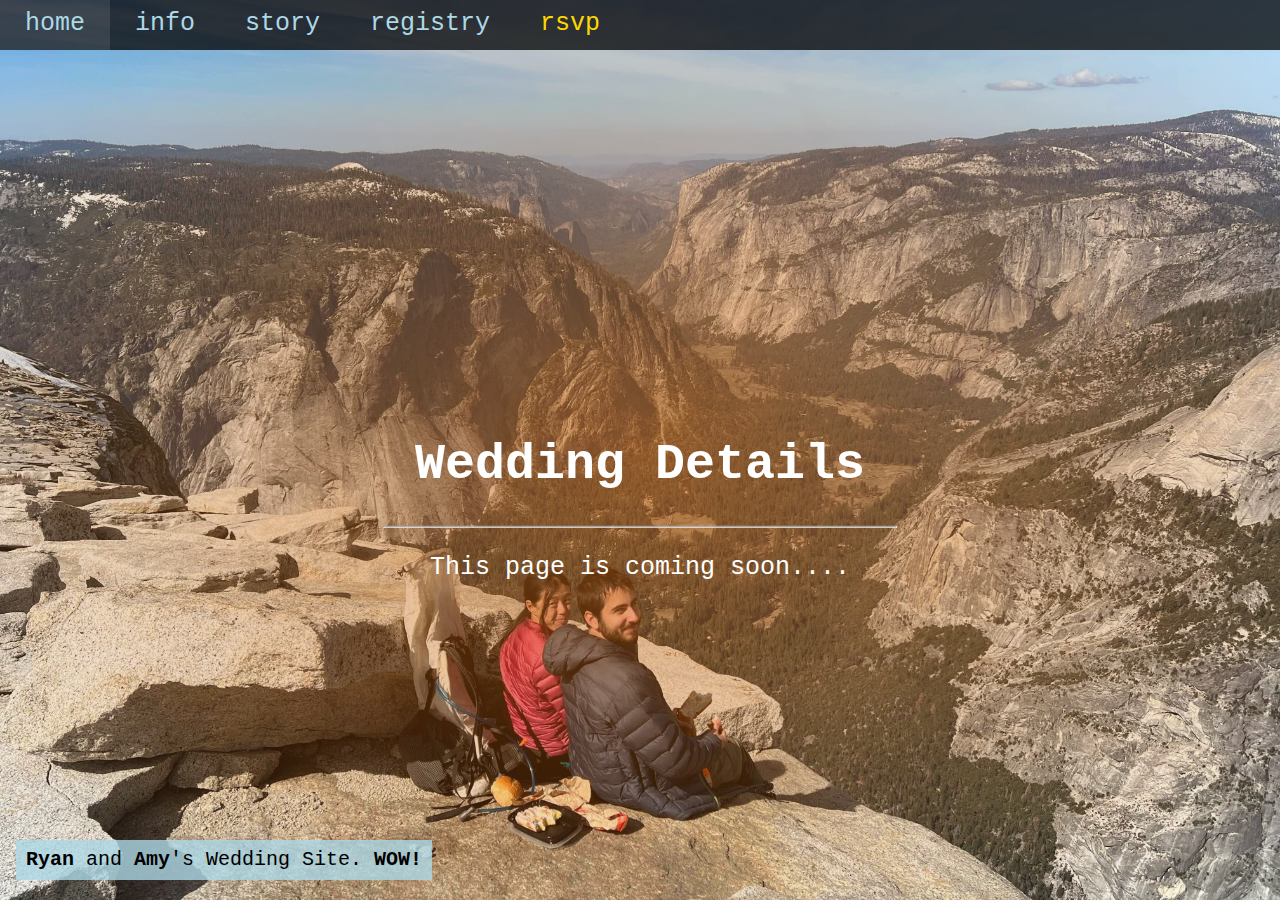
==== info.html @ 7855ce76 "add other pages, sparkles, and more styling" ====
<!DOCTYPE html>
<html>
<head>
    <link rel="stylesheet"  href="./style.css"/>
    <title>Amy + Ryan: Information</title>
</head>
<body>

<div class="nav">
    <div class="nav-item"> <a href="http://amyplusryan.com">home</a> </div>
    <div class="nav-item"> <a href="http://amyplusryan.com/info">info</a> </div>
    <div class="nav-item"> <a href="http://amyplusryan.com/story">story</a> </div>
    <div class="nav-item"> <a href="http://amyplusryan.com/registry">registry</a> </div>
    <div class="nav-item"> <a href="http://amyplusryan.com/rsvp" style="color:gold">rsvp</a> </div>
</div>

<div class="splash">
    <div class="middle">
        <h1>Wedding Details</h1>
        <hr>
        <p>This page is coming soon....</p>
    </div>
    <div class="bottomleft">
        <p><mark><b>Ryan</b> and <b>Amy</b>'s Wedding Site. <b>WOW!</b></mark></p>
    </div>
</div>

<script src="./sparkles.js"></script>
</body>
</html>
---- style.css ----
body, html {
  font-family: "Courier New", Courier, monospace;
  font-size: 25px;
  margin: 0;
  padding: 0;
  background: radial-gradient(rgba(200, 100, 15, 0.6), rgba(0, 0, 0, 0)), url('./halfdome_bread.jpg');
  background-position: center;
  background-size: cover;

  height: 100%;
  width: 100%;
  overflow: hidden;
}

mark {
  display: inline-block;
  background-color: rgba(173, 216, 230, .8);
  padding-left: .5em;
  padding-right: .5em;
  height: 2em;
  line-height: 2em;
  vertical-align: center;
}

.rsvp-form-wrapper {
  width: 100%;
  height: calc(100% - 4em);
  display: flex;
  justify-content: center;
}

.rsvp-form {
  position: relative;
  top: 2em;
  width: 80%;
  height: 100%;
  max-width: 720px;
}

.nav {
  background: rgba(0, 0, 0, .75);
  height: 2em;
  vertical-align: middle;
}

@media (max-width: 625px) {
  .nav {
    height: 4em
  }
}

.nav-item {
  float: left;
  padding-left: 1em;
  padding-right: 1em;
  height: 2em;
  text-align: center;
}

.nav-item a {
  color: rgb(173, 216, 230);
  text-decoration: none;
  line-height: 1.9em;
  vertical-align: middle;
  text-align: center;
}

.nav-item:hover {
  color: red;
  background: rgba(255, 255, 255, 0.1);
}

.splash {
  height: calc(100% - 2em);
  width: 100%;
  position: absolute;
}

.topleft {
  position: absolute;
  top: 0;
  left: 16px;
  color: white;
}

.bottomleft {
  position: absolute;
  font-size: 20px;
  bottom: 0;
  left: 16px;
  color: white;
}

.middle {
  position: relative;
  top: 50%;
  left: 50%;
  transform: translate(-50%, -50%);
  text-align: center;
  color: white;
}

hr {
  margin: auto;
  width: 40%;
}
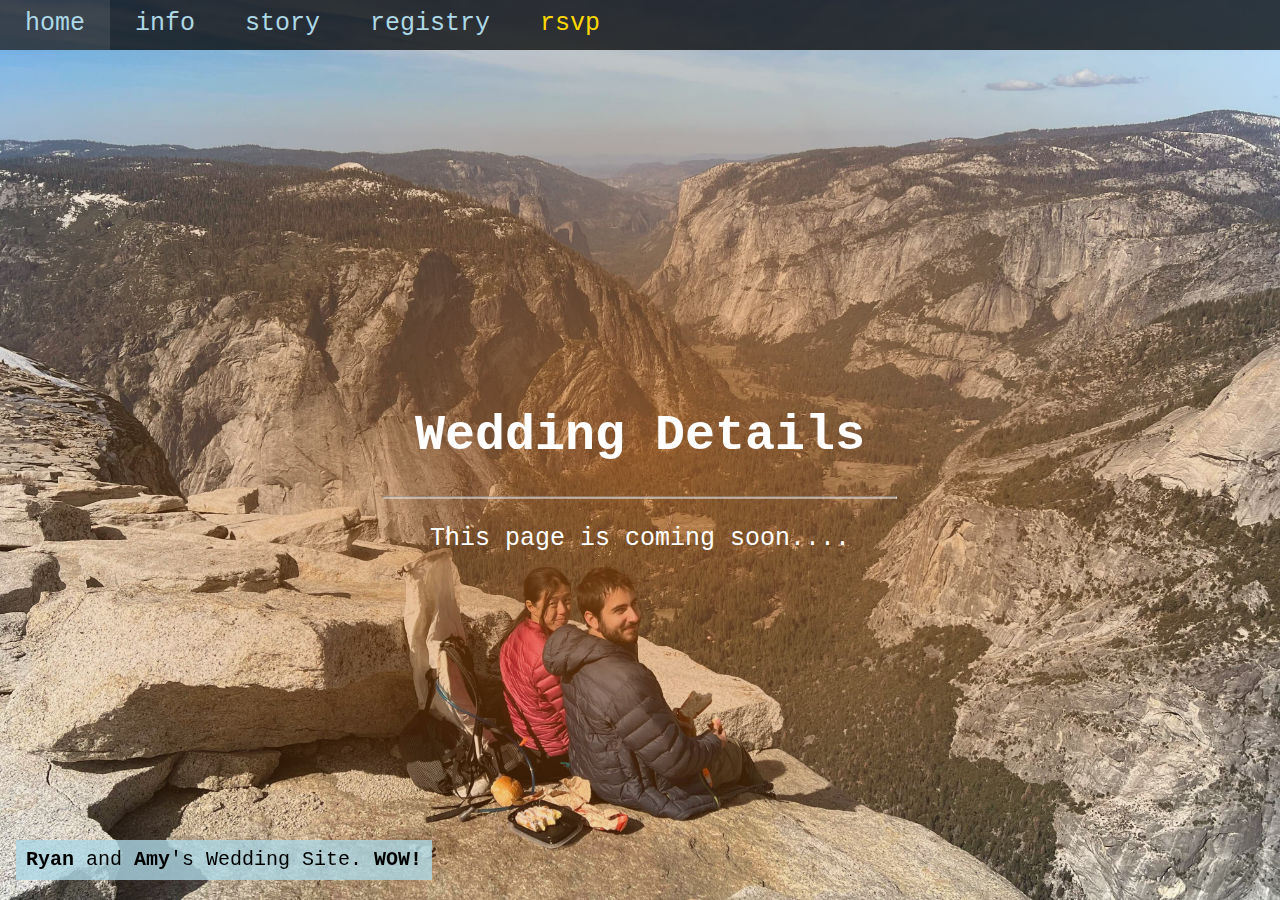
==== commit e2c1e6cc: "Story first draft" ====
--- a/info.html
+++ b/info.html
@@ -1,7 +1,7 @@
 <!DOCTYPE html>
 <html>
 <head>
-    <link rel="stylesheet"  href="./style.css"/>
+    <link rel="stylesheet"  href="./assets/css/style.css"/>
     <title>Amy + Ryan: Information</title>
 </head>
 <body>
@@ -15,12 +15,12 @@
 </div>
 
 <div class="splash">
-    <div class="middle">
+    <div class="middle middle-center">
         <h1>Wedding Details</h1>
         <hr>
         <p>This page is coming soon....</p>
     </div>
-    <div class="bottomleft">
+    <div class="wow-banner">
         <p><mark><b>Ryan</b> and <b>Amy</b>'s Wedding Site. <b>WOW!</b></mark></p>
     </div>
 </div>
--- a/assets/css/style.css
+++ b/assets/css/style.css
@@ -0,0 +1,99 @@
+body, html {
+  font-family: "Courier New", Courier, monospace;
+  font-size: 25px;
+  margin: 0;
+  padding: 0;
+  background: radial-gradient(rgba(200, 100, 15, 0.6), rgba(0, 0, 0, 0)), url('../images/halfdome_bread.jpg');
+  background-position: center;
+  background-size: cover;
+
+  height: 100%;
+  width: 100%;
+  position: fixed;
+}
+
+
+
+
+.nav {
+  background: rgba(0, 0, 0, .75);
+  height: 2em;
+  vertical-align: middle;
+}
+
+@media (max-width: 625px) {
+  .nav {
+    height: 4em
+  }
+}
+
+.nav-item {
+  float: left;
+  padding-left: 1em;
+  padding-right: 1em;
+  height: 2em;
+  text-align: center;
+}
+
+.nav-item a {
+  color: rgb(173, 216, 230);
+  text-decoration: none;
+  line-height: 1.9em;
+  vertical-align: middle;
+  text-align: center;
+}
+
+.nav-item:hover {
+  color: red;
+  background: rgba(255, 255, 255, 0.1);
+}
+
+.splash {
+  height: calc(100% - 2em);
+  width: 100%;
+  position: absolute;
+}
+
+.topleft {
+  position: absolute;
+  top: 0;
+  left: 16px;
+  color: white;
+}
+
+.wow-banner {
+  position: fixed;
+  font-size: 20px;
+  bottom: 0;
+  left: 16px;
+  color: white;
+}
+
+.middle {
+  position: relative;
+  left: 50%;
+  transform: translate(-50%, 0);
+  text-align: center;
+  color: white;
+  overflow-y: scroll;
+}
+
+.middle-center {
+  top: 50%;
+  transform: translate(-50%, -50%);
+}
+
+hr {
+  margin: auto;
+  width: 40%;
+}
+
+mark {
+  display: inline-block;
+  background-color: rgba(173, 216, 230, .8);
+  padding-left: .5em;
+  padding-right: .5em;
+  height: 2em;
+  line-height: 2em;
+  vertical-align: center;
+}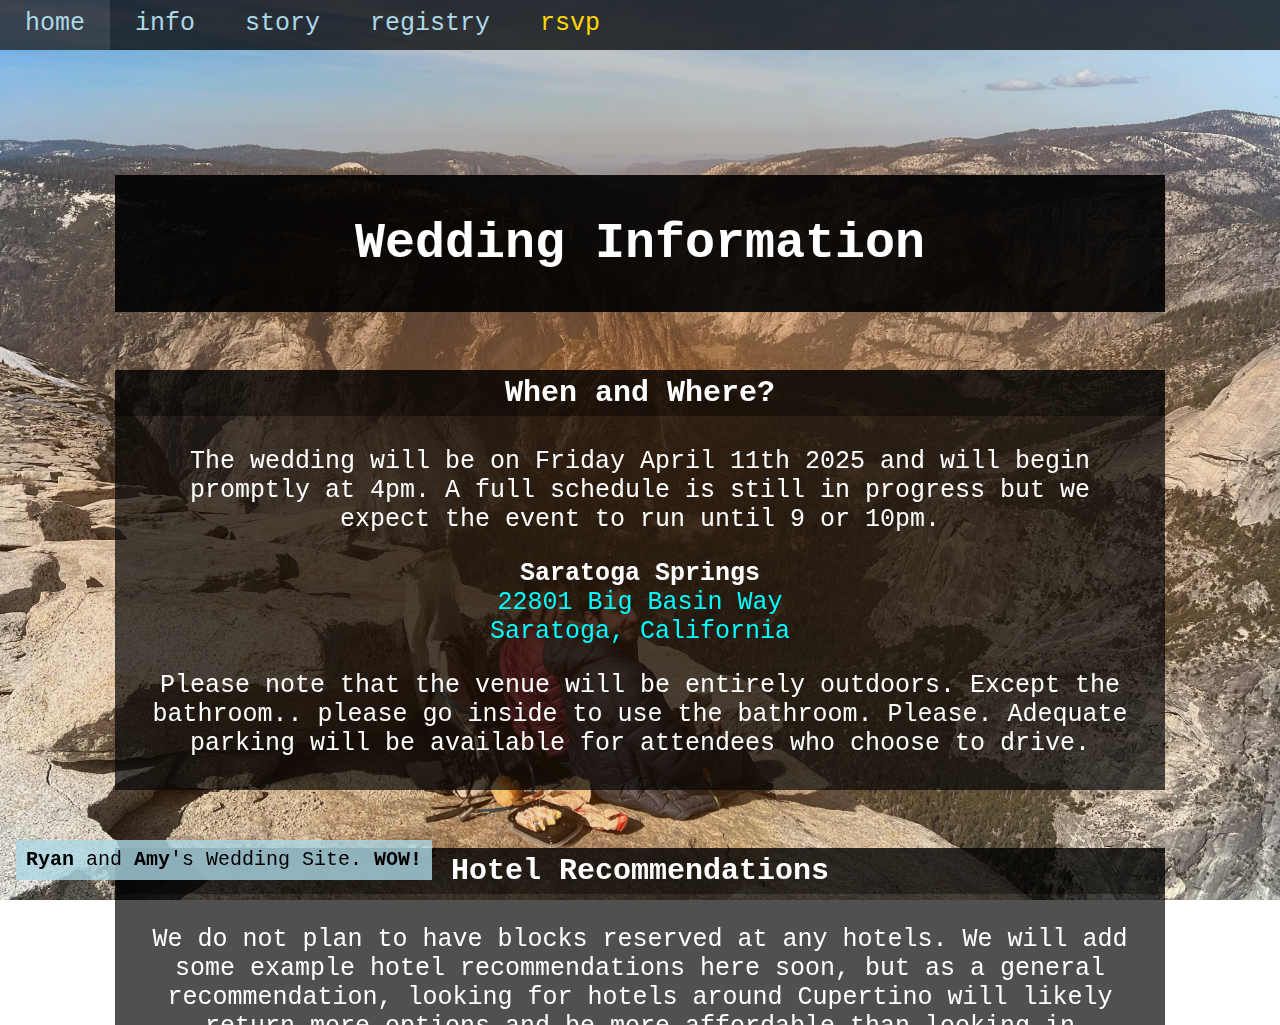
==== commit 3fd74a88: "Add details to information page" ====
--- a/info.html
+++ b/info.html
@@ -2,6 +2,7 @@
 <html>
 <head>
     <link rel="stylesheet"  href="./assets/css/style.css"/>
+    <link rel="stylesheet"  href="./assets/css/info.css"/>
     <title>Amy + Ryan: Information</title>
 </head>
 <body>
@@ -15,10 +16,102 @@
 </div>
 
 <div class="splash">
-    <div class="middle middle-center">
-        <h1>Wedding Details</h1>
-        <hr>
-        <p>This page is coming soon....</p>
+    <div class="middle">
+        <div class="solid-pane title-pane">
+            <h1>Wedding Information</h1>
+        </div>
+
+        <br>
+        <br>
+
+        <div class="solid-pane subtitle-pane">
+            <div class="subtitle">
+                When and Where?
+            </div>
+        </div>
+        <div class="solid-pane">
+            <p>
+                The wedding will be on Friday April 11th 2025 and will begin promptly at 4pm.
+                A full schedule is still in progress but we expect the event to run until 9 or 10pm.
+            </p>
+            <p>
+                <b>Saratoga Springs</b> <br>
+                <a style="color:aqua; text-decoration: none;"
+                    href="https://www.google.com/maps/place/Saratoga+Springs+Events+%26+Weddings/@37.2418596,-122.0747876,15.54z/data=!4m6!3m5!1s0x808e4b43b6696425:0x5eb7cbd719ad3eea!8m2!3d37.2498654!4d-122.068302!16s%2Fg%2F1tcwls_q?entry=ttu&g_ep=EgoyMDI0MDkzMC4wIKXMDSoASAFQAw%3D%3D">
+                    22801 Big Basin Way <br>
+                    Saratoga, California <br>
+                </a>
+            </p>
+            <p>
+                Please note that the venue will be entirely outdoors.
+                Except the bathroom.. please go inside to use the bathroom. Please.
+                Adequate parking will be available for attendees who choose to drive.
+            </p>
+        </div>
+        <br>
+        <br>
+
+        <div class="solid-pane subtitle-pane">
+            <div class="subtitle">
+                Hotel Recommendations
+            </div>
+        </div>
+        <div class="solid-pane">
+            <p>
+                We do not plan to have blocks reserved at any hotels.
+                We will add some example hotel recommendations here soon,
+                but as a general recommendation, looking for hotels around Cupertino will likely return more
+                options and be more affordable than looking in Saratoga itself.
+            </p>
+            <p>
+                Specific recommendations: tbd
+            </p>
+        </div>
+        <br>
+        <br>
+
+        <div class="solid-pane subtitle-pane">
+            <div class="subtitle">
+                Dress Code
+            </div>
+        </div>
+        <div class="solid-pane">
+            <p>
+                A specific dress code will be announced as soon as we've figured out what
+                all those terms like "cocktail" and "semi-formal" mean.
+                Check back soon!
+            </p>
+            <p>
+                In the meantime, once again be reminded that the event will be held outdoors
+                so check the weather before the day of the event.
+                Much of the venue is turf so avoid stilettos.
+            </p>
+        </div>
+        <br>
+        <br>
+        
+        <div class="solid-pane subtitle-pane">
+            <div class="subtitle">
+                Can I bring a +1?
+            </div>
+        </div>
+        <div class="solid-pane">
+            <p>
+                Formal invitations will be sent out closer to the event.
+                In most cases, guests who are invited will be listed
+                explicitly on the formal invitation.
+                If there are any questions, please reach out to Amy and Ryan.
+            </p>
+        </div>
+        <br>
+        <br>
+        <br>
+        <br>
+        <br>
+        <br>
+
+        
+
     </div>
     <div class="wow-banner">
         <p><mark><b>Ryan</b> and <b>Amy</b>'s Wedding Site. <b>WOW!</b></mark></p>
--- a/assets/css/style.css
+++ b/assets/css/style.css
@@ -11,9 +11,6 @@
   width: 100%;
   position: fixed;
 }
-
-
-
 
 .nav {
   background: rgba(0, 0, 0, .75);
@@ -96,4 +93,24 @@
   height: 2em;
   line-height: 2em;
   vertical-align: center;
-}+}
+
+.solid-pane {
+  display: block;
+  text-align: center;
+  background-color: rgba(5, 5, 5, 0.7);
+  margin-left: auto;
+  width: calc(100% - 2em);
+  max-width: 40em;
+  margin: 0 auto;
+  padding: .25em 1em;
+}
+
+.title-pane {
+  background-color: rgba(0, 0, 0, 0.9);
+}
+
+.subtitle-pane {
+  background-color: rgba(0, 0, 0, 0.8);
+  font-weight: bold;
+}
--- a/assets/css/info.css
+++ b/assets/css/info.css
@@ -0,0 +1,9 @@
+
+.middle {
+    height: 100%;
+    padding-top: 5em;
+}
+
+.subtitle-pane .subtitle {
+    font-size: 120%;
+}
